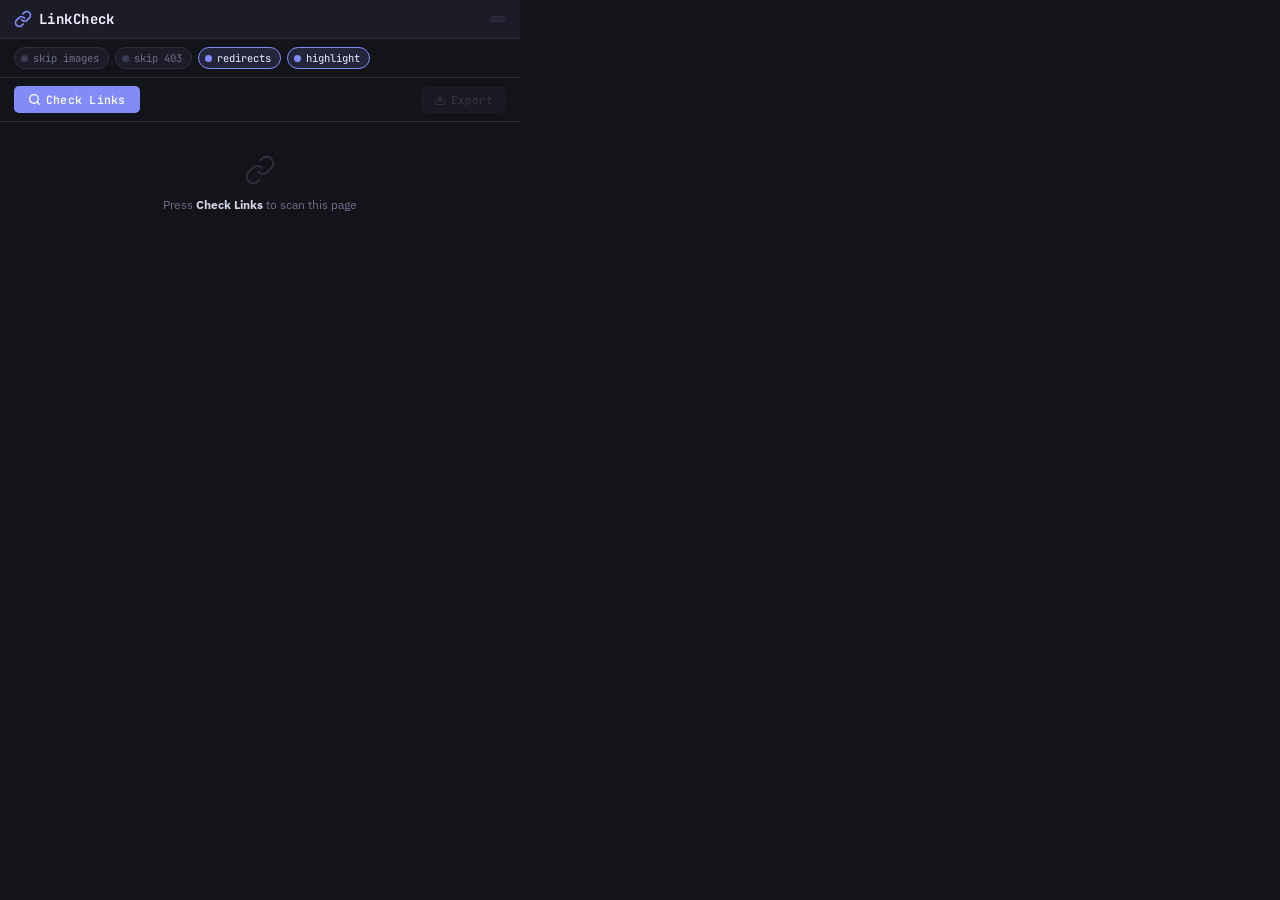
==== popup.html @ 78cd09f8 "Initial commit — LinkCheck v0.0.1 Chrome MV3 extension for scanning webpages for broken and redirect" ====
<!DOCTYPE html>
<html lang="en">
<head>
  <meta charset="UTF-8">
  <meta name="viewport" content="width=device-width, initial-scale=1">
  <title>LinkCheck</title>
  <link rel="preconnect" href="https://fonts.googleapis.com">
  <link href="https://fonts.googleapis.com/css2?family=JetBrains+Mono:wght@400;500;700&family=IBM+Plex+Sans:wght@400;500;600&display=swap" rel="stylesheet">
  <link rel="stylesheet" href="popup.css">
</head>
<body>
  <div id="app">

    <!-- Header -->
    <header>
      <div class="logo">
        <svg width="18" height="18" viewBox="0 0 24 24" fill="none" stroke="currentColor" stroke-width="2.2" stroke-linecap="round" stroke-linejoin="round">
          <path d="M10 13a5 5 0 0 0 7.54.54l3-3a5 5 0 0 0-7.07-7.07l-1.72 1.71"/>
          <path d="M14 11a5 5 0 0 0-7.54-.54l-3 3a5 5 0 0 0 7.07 7.07l1.71-1.71"/>
        </svg>
        <span class="title">LinkCheck</span>
      </div>
      <span id="page-host" class="page-host" title=""></span>
    </header>

    <!-- Options row -->
    <div class="options-row">
      <label class="chip" title="Skip checking image file links">
        <input type="checkbox" id="opt-skip-images">
        <span class="chip-dot"></span>
        skip images
      </label>
      <label class="chip" title="Don't flag 403 Forbidden as broken">
        <input type="checkbox" id="opt-skip-403">
        <span class="chip-dot"></span>
        skip 403
      </label>
      <label class="chip" title="Show redirected links in results">
        <input type="checkbox" id="opt-show-redirects" checked>
        <span class="chip-dot"></span>
        redirects
      </label>
      <label class="chip" title="Highlight broken links on the page">
        <input type="checkbox" id="opt-highlight" checked>
        <span class="chip-dot"></span>
        highlight
      </label>
    </div>

    <!-- Action bar -->
    <div class="action-bar">
      <button id="btn-start" class="btn-start">
        <svg class="btn-icon" width="13" height="13" viewBox="0 0 24 24" fill="none" stroke="currentColor" stroke-width="2.5" stroke-linecap="round" stroke-linejoin="round">
          <circle cx="11" cy="11" r="8"/><path d="m21 21-4.35-4.35"/>
        </svg>
        <span id="btn-start-label">Check Links</span>
      </button>
      <button id="btn-stop" class="btn-stop hidden">
        <svg width="12" height="12" viewBox="0 0 24 24" fill="currentColor">
          <rect x="6" y="6" width="12" height="12" rx="1"/>
        </svg>
        Stop
      </button>
      <button id="btn-export" class="btn-export" disabled title="Export results as Markdown">
        <svg width="12" height="12" viewBox="0 0 24 24" fill="none" stroke="currentColor" stroke-width="2.2" stroke-linecap="round" stroke-linejoin="round">
          <path d="M21 15v4a2 2 0 0 1-2 2H5a2 2 0 0 1-2-2v-4"/>
          <polyline points="7,10 12,15 17,10"/>
          <line x1="12" y1="15" x2="12" y2="3"/>
        </svg>
        Export
      </button>
    </div>

    <!-- Progress -->
    <div id="section-progress" class="section-progress hidden">
      <div class="progress-meta">
        <span id="progress-label" class="progress-label">Scanning…</span>
        <span id="progress-count" class="progress-count"></span>
      </div>
      <div class="progress-track">
        <div id="progress-bar" class="progress-bar" style="width: 0%"></div>
      </div>
    </div>

    <!-- Stats strip -->
    <div id="section-stats" class="stats-strip hidden">
      <div class="stat-cell">
        <span id="stat-total" class="stat-num">0</span>
        <span class="stat-lbl">total</span>
      </div>
      <div class="stat-divider"></div>
      <div class="stat-cell accent-broken">
        <span id="stat-broken" class="stat-num">0</span>
        <span class="stat-lbl">broken</span>
      </div>
      <div class="stat-divider"></div>
      <div class="stat-cell accent-redirect">
        <span id="stat-redirects" class="stat-num">0</span>
        <span class="stat-lbl">redirects</span>
      </div>
      <div class="stat-divider"></div>
      <div class="stat-cell accent-ok">
        <span id="stat-ok" class="stat-num">0</span>
        <span class="stat-lbl">ok</span>
      </div>
    </div>

    <!-- Tab bar -->
    <div id="section-tabs" class="tab-bar hidden">
      <button class="tab active" data-tab="all">All</button>
      <button class="tab" data-tab="broken">Broken</button>
      <button class="tab" data-tab="redirects">Redirects</button>
      <button class="tab" data-tab="ok">OK</button>
    </div>

    <!-- Results list -->
    <div id="results" class="results-list">
      <div class="empty-state" id="empty-state">
        <svg width="32" height="32" viewBox="0 0 24 24" fill="none" stroke="currentColor" stroke-width="1.5" opacity=".3">
          <path d="M10 13a5 5 0 0 0 7.54.54l3-3a5 5 0 0 0-7.07-7.07l-1.72 1.71"/>
          <path d="M14 11a5 5 0 0 0-7.54-.54l-3 3a5 5 0 0 0 7.07 7.07l1.71-1.71"/>
        </svg>
        <p>Press <strong>Check Links</strong> to scan this page</p>
      </div>
    </div>

  </div>
  <script src="popup.js"></script>
</body>
</html>
---- popup.css ----
/* ─── Variables ──────────────────────────────────────────────── */
:root {
  --bg:          #13131a;
  --bg-2:        #1c1c28;
  --bg-3:        #252535;
  --border:      #2e2e42;
  --border-2:    #3a3a52;
  --text:        #d4d4e8;
  --text-dim:    #6e6e8a;
  --text-bright: #f0f0ff;

  --broken:      #ef4444;
  --broken-bg:   rgba(239,68,68,.12);
  --redirect:    #f97316;
  --redirect-bg: rgba(249,115,22,.10);
  --ok:          #22c55e;
  --ok-bg:       rgba(34,197,94,.10);
  --neutral:     #6b7280;

  --accent:      #818cf8;
  --accent-dim:  rgba(129,140,248,.15);

  --font-mono: 'JetBrains Mono', 'Fira Code', monospace;
  --font-ui:   'IBM Plex Sans', system-ui, sans-serif;

  --radius: 5px;
  --transition: 120ms ease;
}

/* ─── Reset ──────────────────────────────────────────────────── */
*, *::before, *::after { box-sizing: border-box; margin: 0; padding: 0; }

/* ─── Base ───────────────────────────────────────────────────── */
body {
  width: 520px;
  min-height: 180px;
  max-height: 600px;
  display: flex;
  flex-direction: column;
  background: var(--bg);
  color: var(--text);
  font-family: var(--font-ui);
  font-size: 13px;
  overflow: hidden;
}

#app {
  display: flex;
  flex-direction: column;
  height: 100%;
  max-height: 600px;
}

/* ─── Header ─────────────────────────────────────────────────── */
header {
  display: flex;
  align-items: center;
  justify-content: space-between;
  padding: 10px 14px;
  border-bottom: 1px solid var(--border);
  background: var(--bg-2);
  flex-shrink: 0;
}

.logo {
  display: flex;
  align-items: center;
  gap: 7px;
  color: var(--accent);
}

.logo svg { flex-shrink: 0; }

.title {
  font-family: var(--font-mono);
  font-weight: 700;
  font-size: 14px;
  letter-spacing: .03em;
  color: var(--text-bright);
}

.page-host {
  font-family: var(--font-mono);
  font-size: 10px;
  color: var(--text-dim);
  max-width: 220px;
  overflow: hidden;
  text-overflow: ellipsis;
  white-space: nowrap;
  background: var(--bg-3);
  padding: 2px 7px;
  border-radius: 20px;
  border: 1px solid var(--border);
}

/* ─── Options chips ──────────────────────────────────────────── */
.options-row {
  display: flex;
  align-items: center;
  gap: 6px;
  padding: 8px 14px;
  border-bottom: 1px solid var(--border);
  flex-wrap: wrap;
  flex-shrink: 0;
}

.chip {
  display: inline-flex;
  align-items: center;
  gap: 5px;
  padding: 3px 9px 3px 6px;
  border-radius: 20px;
  border: 1px solid var(--border);
  background: var(--bg-2);
  cursor: pointer;
  font-family: var(--font-mono);
  font-size: 10.5px;
  color: var(--text-dim);
  transition: all var(--transition);
  user-select: none;
}

.chip:hover { border-color: var(--border-2); color: var(--text); }

.chip input[type="checkbox"] { display: none; }

.chip-dot {
  width: 7px;
  height: 7px;
  border-radius: 50%;
  background: var(--border-2);
  flex-shrink: 0;
  transition: background var(--transition);
}

.chip:has(input:checked) {
  border-color: var(--accent);
  background: var(--accent-dim);
  color: var(--text-bright);
}
.chip:has(input:checked) .chip-dot { background: var(--accent); }

/* ─── Action bar ─────────────────────────────────────────────── */
.action-bar {
  display: flex;
  align-items: center;
  gap: 8px;
  padding: 8px 14px;
  border-bottom: 1px solid var(--border);
  flex-shrink: 0;
}

button {
  display: inline-flex;
  align-items: center;
  gap: 5px;
  border: none;
  cursor: pointer;
  font-family: var(--font-mono);
  font-size: 11px;
  font-weight: 500;
  border-radius: var(--radius);
  transition: all var(--transition);
  padding: 5px 12px;
}

.btn-start {
  background: var(--accent);
  color: #fff;
  padding: 6px 14px;
  font-size: 11.5px;
  letter-spacing: .02em;
}
.btn-start:hover { background: #929cf8; }
.btn-start:disabled { opacity: .4; cursor: not-allowed; }

.btn-stop {
  background: var(--broken-bg);
  color: var(--broken);
  border: 1px solid var(--broken);
}
.btn-stop:hover { background: rgba(239,68,68,.22); }

.btn-export {
  background: var(--bg-3);
  color: var(--text-dim);
  border: 1px solid var(--border);
  margin-left: auto;
}
.btn-export:hover:not(:disabled) { color: var(--text); border-color: var(--border-2); }
.btn-export:disabled { opacity: .35; cursor: not-allowed; }

.btn-icon { flex-shrink: 0; }

/* ─── Progress ───────────────────────────────────────────────── */
.section-progress {
  padding: 7px 14px;
  border-bottom: 1px solid var(--border);
  flex-shrink: 0;
}

.progress-meta {
  display: flex;
  justify-content: space-between;
  align-items: center;
  margin-bottom: 5px;
}

.progress-label {
  font-family: var(--font-mono);
  font-size: 10.5px;
  color: var(--text-dim);
}

.progress-count {
  font-family: var(--font-mono);
  font-size: 10.5px;
  color: var(--accent);
}

.progress-track {
  height: 3px;
  background: var(--bg-3);
  border-radius: 2px;
  overflow: hidden;
}

.progress-bar {
  height: 100%;
  background: linear-gradient(90deg, var(--accent), #c084fc);
  border-radius: 2px;
  transition: width 200ms ease;
}

.progress-bar.has-broken { background: linear-gradient(90deg, var(--accent), var(--broken)); }

/* ─── Stats strip ────────────────────────────────────────────── */
.stats-strip {
  display: flex;
  align-items: center;
  padding: 6px 14px;
  border-bottom: 1px solid var(--border);
  background: var(--bg-2);
  flex-shrink: 0;
}

.stat-cell {
  display: flex;
  align-items: baseline;
  gap: 5px;
  padding: 0 12px;
  flex: 1;
  justify-content: center;
}
.stat-cell:first-child { padding-left: 0; justify-content: flex-start; }
.stat-cell:last-child { padding-right: 0; justify-content: flex-end; }

.stat-num {
  font-family: var(--font-mono);
  font-size: 18px;
  font-weight: 700;
  color: var(--text-dim);
  line-height: 1;
  transition: color .2s;
}

.stat-lbl {
  font-size: 10px;
  color: var(--text-dim);
  text-transform: uppercase;
  letter-spacing: .06em;
}

.accent-broken .stat-num { color: var(--broken); }
.accent-redirect .stat-num { color: var(--redirect); }
.accent-ok .stat-num { color: var(--ok); }

.stat-divider {
  width: 1px;
  height: 20px;
  background: var(--border);
}

/* ─── Tabs ───────────────────────────────────────────────────── */
.tab-bar {
  display: flex;
  border-bottom: 1px solid var(--border);
  padding: 0 14px;
  background: var(--bg-2);
  flex-shrink: 0;
}

.tab {
  background: transparent;
  color: var(--text-dim);
  border: none;
  border-bottom: 2px solid transparent;
  padding: 7px 12px;
  font-family: var(--font-mono);
  font-size: 10.5px;
  letter-spacing: .04em;
  border-radius: 0;
  cursor: pointer;
  transition: color var(--transition);
  margin-bottom: -1px;
}

.tab:hover { color: var(--text); }
.tab.active { color: var(--accent); border-bottom-color: var(--accent); }

/* ─── Results ────────────────────────────────────────────────── */
.results-list {
  flex: 1;
  overflow-y: auto;
  overflow-x: hidden;
  min-height: 80px;
  max-height: 310px;
  scrollbar-width: thin;
  scrollbar-color: var(--border-2) transparent;
}

.results-list::-webkit-scrollbar { width: 5px; }
.results-list::-webkit-scrollbar-thumb { background: var(--border-2); border-radius: 3px; }

/* Empty state */
.empty-state {
  display: flex;
  flex-direction: column;
  align-items: center;
  justify-content: center;
  gap: 10px;
  padding: 32px 20px;
  color: var(--text-dim);
  font-size: 12px;
  text-align: center;
}

.empty-state p { line-height: 1.5; }
.empty-state strong { color: var(--text); }

/* Result row */
.result-row {
  display: flex;
  align-items: flex-start;
  gap: 9px;
  padding: 8px 14px;
  border-bottom: 1px solid var(--border);
  transition: background var(--transition);
  cursor: default;
}

.result-row:hover { background: var(--bg-2); }
.result-row:last-child { border-bottom: none; }

.result-row.hidden { display: none; }

/* Status badge */
.badge {
  flex-shrink: 0;
  font-family: var(--font-mono);
  font-size: 10px;
  font-weight: 700;
  padding: 2px 6px;
  border-radius: 3px;
  margin-top: 1px;
  letter-spacing: .03em;
  min-width: 36px;
  text-align: center;
}

.badge-broken  { background: var(--broken-bg);   color: var(--broken);   border: 1px solid rgba(239,68,68,.3); }
.badge-redirect{ background: var(--redirect-bg);  color: var(--redirect); border: 1px solid rgba(249,115,22,.3); }
.badge-ok      { background: var(--ok-bg);        color: var(--ok);       border: 1px solid rgba(34,197,94,.25); }
.badge-error   { background: rgba(107,114,128,.15); color: var(--neutral); border: 1px solid rgba(107,114,128,.3); }

/* Result content */
.result-content { flex: 1; min-width: 0; }

.result-text {
  font-size: 12px;
  color: var(--text);
  white-space: nowrap;
  overflow: hidden;
  text-overflow: ellipsis;
  line-height: 1.4;
  margin-bottom: 2px;
}

.result-url {
  font-family: var(--font-mono);
  font-size: 10px;
  color: var(--text-dim);
  white-space: nowrap;
  overflow: hidden;
  text-overflow: ellipsis;
  line-height: 1.3;
}

.result-url a {
  color: inherit;
  text-decoration: none;
}
.result-url a:hover { color: var(--accent); text-decoration: underline; }

.result-redirect {
  font-family: var(--font-mono);
  font-size: 10px;
  color: var(--redirect);
  white-space: nowrap;
  overflow: hidden;
  text-overflow: ellipsis;
  margin-top: 2px;
  display: flex;
  align-items: center;
  gap: 4px;
}

.result-error {
  font-family: var(--font-mono);
  font-size: 10px;
  color: var(--neutral);
  margin-top: 2px;
}

/* ─── Utility ────────────────────────────────────────────────── */
.hidden { display: none !important; }

/* ─── Scanning animation on button ──────────────────────────── */
@keyframes pulse {
  0%, 100% { opacity: 1; }
  50% { opacity: .5; }
}
.btn-start.scanning .btn-icon {
  animation: pulse 1s infinite;
}
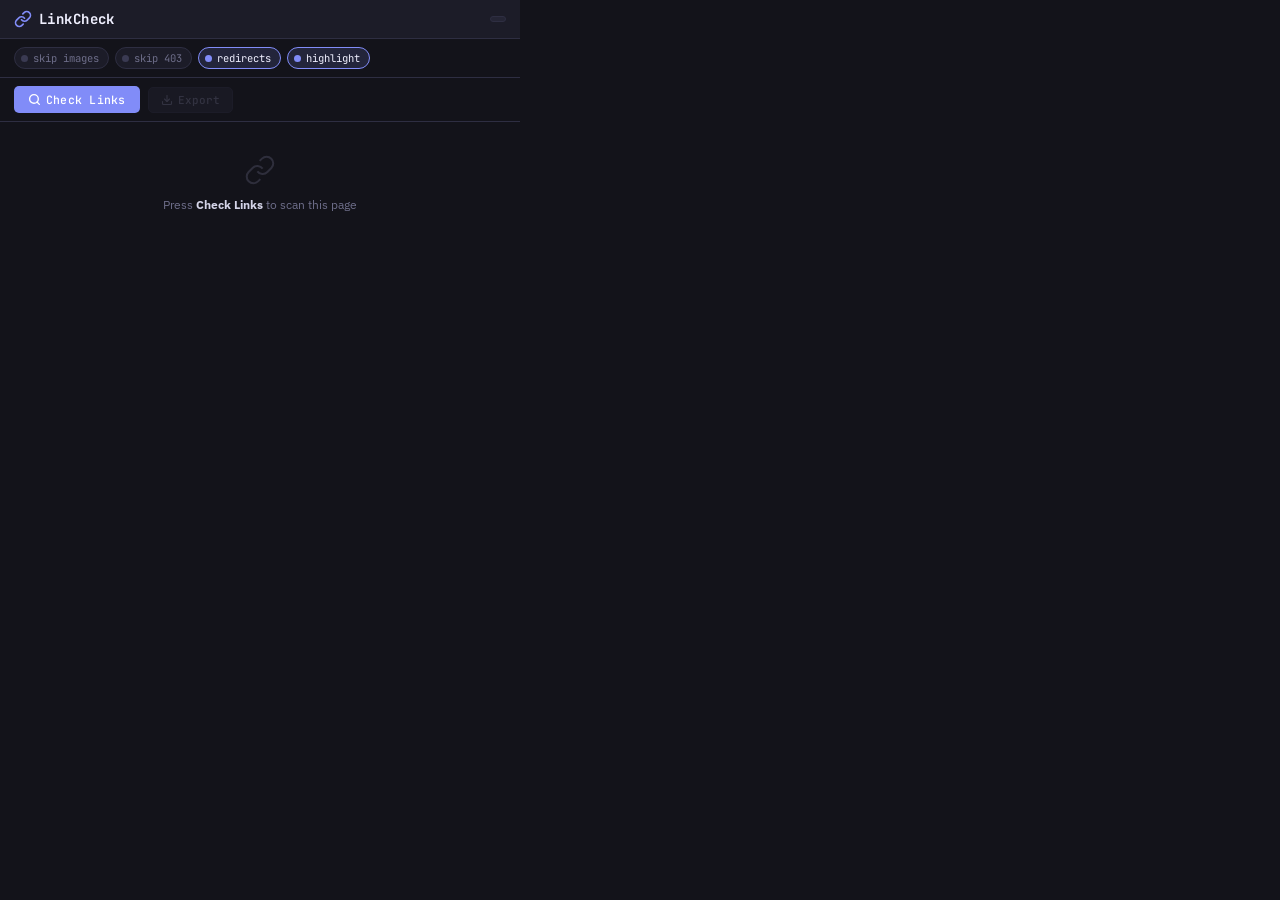
==== commit cf5ef089: "Add copy URL, copy broken, tab counts, badge counter, keyboard shortcut - Copy icon on each result r" ====
--- a/popup.html
+++ b/popup.html
@@ -60,6 +60,13 @@
           <rect x="6" y="6" width="12" height="12" rx="1"/>
         </svg>
         Stop
+      </button>
+      <button id="btn-copy-broken" class="btn-copy-broken hidden" title="Copy all broken URLs to clipboard">
+        <svg width="12" height="12" viewBox="0 0 24 24" fill="none" stroke="currentColor" stroke-width="2.2" stroke-linecap="round" stroke-linejoin="round">
+          <rect x="9" y="9" width="13" height="13" rx="2"/>
+          <path d="M5 15H4a2 2 0 0 1-2-2V4a2 2 0 0 1 2-2h9a2 2 0 0 1 2 2v1"/>
+        </svg>
+        <span class="btn-copy-label">Copy Broken</span>
       </button>
       <button id="btn-export" class="btn-export" disabled title="Export results as Markdown">
         <svg width="12" height="12" viewBox="0 0 24 24" fill="none" stroke="currentColor" stroke-width="2.2" stroke-linecap="round" stroke-linejoin="round">
--- a/popup.css
+++ b/popup.css
@@ -187,8 +187,17 @@
   border: 1px solid var(--border);
   margin-left: auto;
 }
+.btn-copy-broken + .btn-export { margin-left: 0; }
 .btn-export:hover:not(:disabled) { color: var(--text); border-color: var(--border-2); }
 .btn-export:disabled { opacity: .35; cursor: not-allowed; }
+
+.btn-copy-broken {
+  background: var(--broken-bg);
+  color: var(--broken);
+  border: 1px solid rgba(239,68,68,.3);
+  margin-left: auto;
+}
+.btn-copy-broken:hover { background: rgba(239,68,68,.22); }
 
 .btn-icon { flex-shrink: 0; }
 
@@ -422,6 +431,28 @@
   margin-top: 2px;
 }
 
+/* ─── Copy button on result rows ─────────────────────────────── */
+.result-url-row {
+  display: flex;
+  align-items: center;
+  gap: 6px;
+}
+.result-url-row .result-url { flex: 1; min-width: 0; }
+
+.btn-copy {
+  flex-shrink: 0;
+  background: transparent;
+  border: none;
+  color: var(--text-dim);
+  padding: 2px 4px;
+  border-radius: 3px;
+  cursor: pointer;
+  opacity: 0;
+  transition: opacity var(--transition), color var(--transition);
+}
+.result-row:hover .btn-copy { opacity: 1; }
+.btn-copy:hover { color: var(--accent); }
+
 /* ─── Utility ────────────────────────────────────────────────── */
 .hidden { display: none !important; }
 
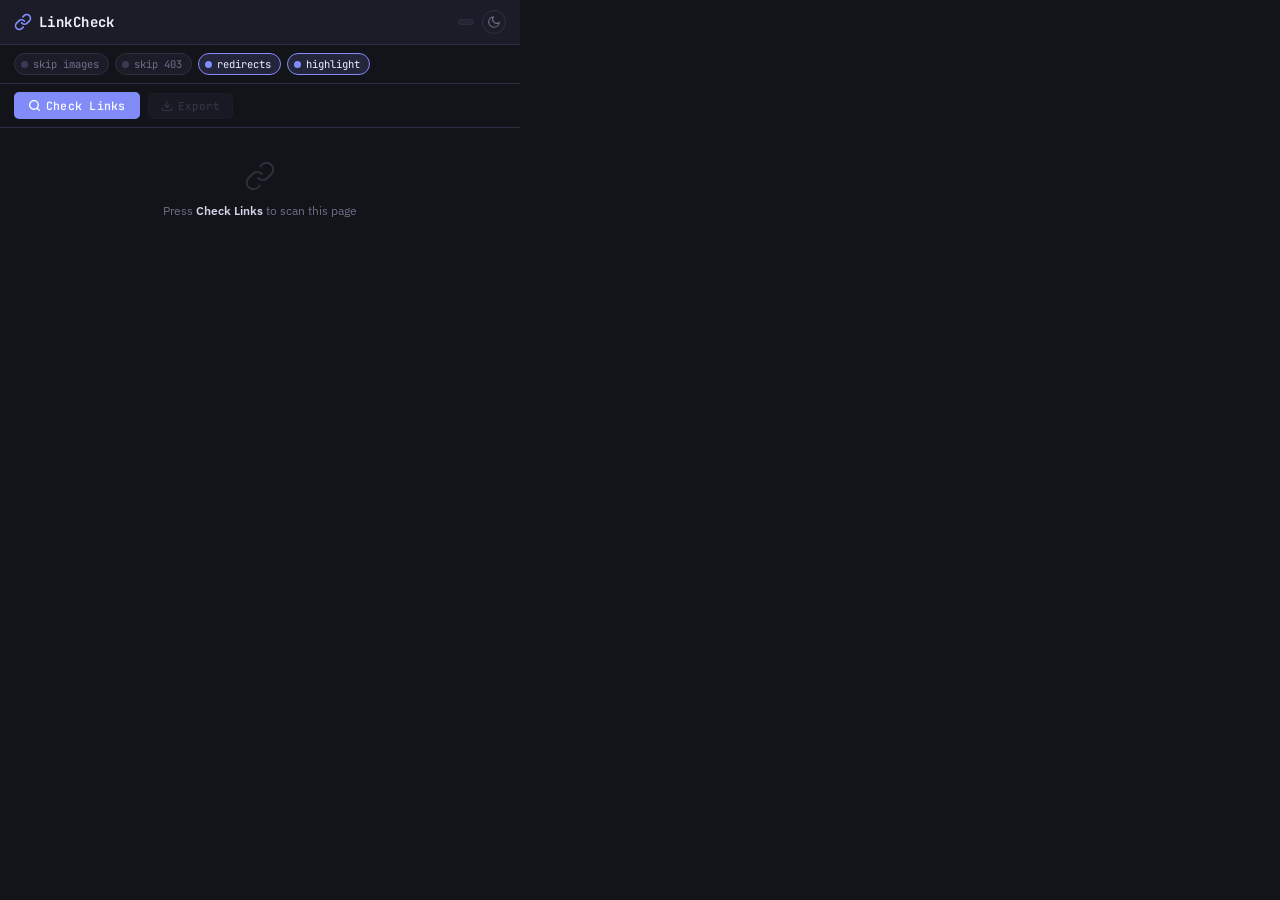
==== commit 6e11e1fa: "Bundle fonts, persist results across popup close, add light/dark theme - Bundle JetBrains Mono and I" ====
--- a/popup.html
+++ b/popup.html
@@ -4,8 +4,6 @@
   <meta charset="UTF-8">
   <meta name="viewport" content="width=device-width, initial-scale=1">
   <title>LinkCheck</title>
-  <link rel="preconnect" href="https://fonts.googleapis.com">
-  <link href="https://fonts.googleapis.com/css2?family=JetBrains+Mono:wght@400;500;700&family=IBM+Plex+Sans:wght@400;500;600&display=swap" rel="stylesheet">
   <link rel="stylesheet" href="popup.css">
 </head>
 <body>
@@ -20,7 +18,17 @@
         </svg>
         <span class="title">LinkCheck</span>
       </div>
-      <span id="page-host" class="page-host" title=""></span>
+      <div class="header-right">
+        <span id="page-host" class="page-host" title=""></span>
+        <button id="btn-theme" class="btn-theme" title="Toggle light/dark theme">
+          <svg id="icon-moon" width="14" height="14" viewBox="0 0 24 24" fill="none" stroke="currentColor" stroke-width="2" stroke-linecap="round" stroke-linejoin="round">
+            <path d="M21 12.79A9 9 0 1 1 11.21 3 7 7 0 0 0 21 12.79z"/>
+          </svg>
+          <svg id="icon-sun" class="hidden" width="14" height="14" viewBox="0 0 24 24" fill="none" stroke="currentColor" stroke-width="2" stroke-linecap="round" stroke-linejoin="round">
+            <circle cx="12" cy="12" r="5"/><line x1="12" y1="1" x2="12" y2="3"/><line x1="12" y1="21" x2="12" y2="23"/><line x1="4.22" y1="4.22" x2="5.64" y2="5.64"/><line x1="18.36" y1="18.36" x2="19.78" y2="19.78"/><line x1="1" y1="12" x2="3" y2="12"/><line x1="21" y1="12" x2="23" y2="12"/><line x1="4.22" y1="19.78" x2="5.64" y2="18.36"/><line x1="18.36" y1="5.64" x2="19.78" y2="4.22"/>
+          </svg>
+        </button>
+      </div>
     </header>
 
     <!-- Options row -->
--- a/popup.css
+++ b/popup.css
@@ -1,3 +1,19 @@
+/* ─── Bundled Fonts ──────────────────────────────────────────── */
+@font-face {
+  font-family: 'JetBrains Mono';
+  font-style: normal;
+  font-weight: 400 700;
+  font-display: swap;
+  src: url('fonts/JetBrainsMono-latin.woff2') format('woff2');
+}
+@font-face {
+  font-family: 'IBM Plex Sans';
+  font-style: normal;
+  font-weight: 400 600;
+  font-display: swap;
+  src: url('fonts/IBMPlexSans-latin.woff2') format('woff2');
+}
+
 /* ─── Variables ──────────────────────────────────────────────── */
 :root {
   --bg:          #13131a;
@@ -27,6 +43,29 @@
   --transition: 120ms ease;
 }
 
+/* ─── Light theme ────────────────────────────────────────────── */
+:root[data-theme="light"] {
+  --bg:          #f8f8fc;
+  --bg-2:        #eeeef4;
+  --bg-3:        #e2e2ec;
+  --border:      #d0d0de;
+  --border-2:    #bbbbc8;
+  --text:        #2e2e3e;
+  --text-dim:    #6e6e82;
+  --text-bright: #111118;
+
+  --broken:      #dc2626;
+  --broken-bg:   rgba(220,38,38,.10);
+  --redirect:    #ea580c;
+  --redirect-bg: rgba(234,88,12,.08);
+  --ok:          #16a34a;
+  --ok-bg:       rgba(22,163,74,.08);
+  --neutral:     #6b7280;
+
+  --accent:      #6366f1;
+  --accent-dim:  rgba(99,102,241,.10);
+}
+
 /* ─── Reset ──────────────────────────────────────────────────── */
 *, *::before, *::after { box-sizing: border-box; margin: 0; padding: 0; }
 
@@ -79,11 +118,17 @@
   color: var(--text-bright);
 }
 
+.header-right {
+  display: flex;
+  align-items: center;
+  gap: 8px;
+}
+
 .page-host {
   font-family: var(--font-mono);
   font-size: 10px;
   color: var(--text-dim);
-  max-width: 220px;
+  max-width: 200px;
   overflow: hidden;
   text-overflow: ellipsis;
   white-space: nowrap;
@@ -92,6 +137,20 @@
   border-radius: 20px;
   border: 1px solid var(--border);
 }
+
+.btn-theme {
+  background: transparent;
+  border: 1px solid var(--border);
+  color: var(--text-dim);
+  padding: 4px;
+  border-radius: 50%;
+  cursor: pointer;
+  display: flex;
+  align-items: center;
+  justify-content: center;
+  transition: color var(--transition), border-color var(--transition);
+}
+.btn-theme:hover { color: var(--accent); border-color: var(--accent); }
 
 /* ─── Options chips ──────────────────────────────────────────── */
 .options-row {
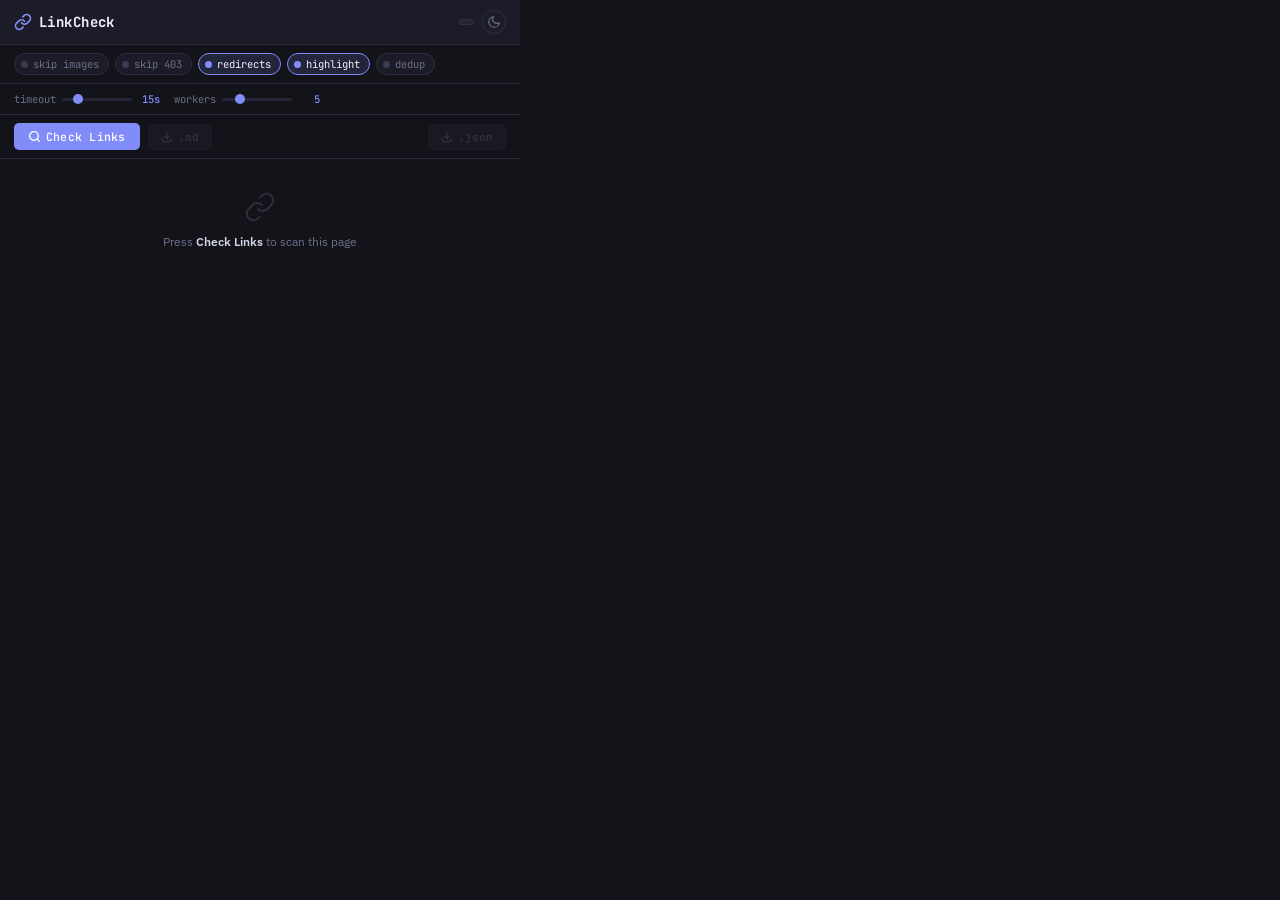
==== commit 1ec37e7c: "Add configurable timeout/concurrency, context menu, JSON export, dedup - Timeout slider (5–60s) and " ====
--- a/popup.html
+++ b/popup.html
@@ -53,6 +53,21 @@
         <span class="chip-dot"></span>
         highlight
       </label>
+      <label class="chip" title="Check each unique URL only once">
+        <input type="checkbox" id="opt-dedup">
+        <span class="chip-dot"></span>
+        dedup
+      </label>
+    </div>
+
+    <!-- Advanced options row -->
+    <div class="options-row options-advanced">
+      <label class="range-label" title="Request timeout per link">
+        timeout <input type="range" id="range-timeout" min="5" max="60" value="15" class="range-input"> <span id="timeout-val">15s</span>
+      </label>
+      <label class="range-label" title="Parallel link checks">
+        workers <input type="range" id="range-concurrency" min="1" max="20" value="5" class="range-input"> <span id="concurrency-val">5</span>
+      </label>
     </div>
 
     <!-- Action bar -->
@@ -82,7 +97,15 @@
           <polyline points="7,10 12,15 17,10"/>
           <line x1="12" y1="15" x2="12" y2="3"/>
         </svg>
-        Export
+        .md
+      </button>
+      <button id="btn-export-json" class="btn-export" disabled title="Export results as JSON">
+        <svg width="12" height="12" viewBox="0 0 24 24" fill="none" stroke="currentColor" stroke-width="2.2" stroke-linecap="round" stroke-linejoin="round">
+          <path d="M21 15v4a2 2 0 0 1-2 2H5a2 2 0 0 1-2-2v-4"/>
+          <polyline points="7,10 12,15 17,10"/>
+          <line x1="12" y1="15" x2="12" y2="3"/>
+        </svg>
+        .json
       </button>
     </div>
 
@@ -128,6 +151,17 @@
       <button class="tab" data-tab="ok">OK</button>
     </div>
 
+    <!-- Search / sort bar -->
+    <div id="section-search" class="search-bar hidden">
+      <input type="text" id="search-input" class="search-input" placeholder="Filter by URL or text…">
+      <button id="btn-sort" class="btn-sort" title="Sort results">
+        <svg width="11" height="11" viewBox="0 0 24 24" fill="none" stroke="currentColor" stroke-width="2.2" stroke-linecap="round" stroke-linejoin="round">
+          <path d="M3 6h18M3 12h12M3 18h6"/>
+        </svg>
+        <span id="sort-label">Default</span>
+      </button>
+    </div>
+
     <!-- Results list -->
     <div id="results" class="results-list">
       <div class="empty-state" id="empty-state">
--- a/popup.css
+++ b/popup.css
@@ -199,6 +199,47 @@
 }
 .chip:has(input:checked) .chip-dot { background: var(--accent); }
 
+/* ─── Advanced options (ranges) ──────────────────────────────── */
+.options-advanced {
+  gap: 14px;
+}
+
+.range-label {
+  display: inline-flex;
+  align-items: center;
+  gap: 6px;
+  font-family: var(--font-mono);
+  font-size: 10.5px;
+  color: var(--text-dim);
+  cursor: default;
+}
+
+.range-input {
+  width: 70px;
+  height: 3px;
+  -webkit-appearance: none;
+  appearance: none;
+  background: var(--bg-3);
+  border-radius: 2px;
+  outline: none;
+  cursor: pointer;
+}
+.range-input::-webkit-slider-thumb {
+  -webkit-appearance: none;
+  width: 10px;
+  height: 10px;
+  border-radius: 50%;
+  background: var(--accent);
+  cursor: pointer;
+}
+
+.range-label span {
+  min-width: 22px;
+  text-align: right;
+  color: var(--accent);
+  font-weight: 500;
+}
+
 /* ─── Action bar ─────────────────────────────────────────────── */
 .action-bar {
   display: flex;
@@ -375,6 +416,48 @@
 
 .tab:hover { color: var(--text); }
 .tab.active { color: var(--accent); border-bottom-color: var(--accent); }
+
+/* ─── Search / sort bar ──────────────────────────────────────── */
+.search-bar {
+  display: flex;
+  align-items: center;
+  gap: 6px;
+  padding: 6px 14px;
+  border-bottom: 1px solid var(--border);
+  flex-shrink: 0;
+}
+
+.search-input {
+  flex: 1;
+  background: var(--bg-3);
+  border: 1px solid var(--border);
+  border-radius: var(--radius);
+  padding: 4px 8px;
+  font-family: var(--font-mono);
+  font-size: 10.5px;
+  color: var(--text);
+  outline: none;
+  transition: border-color var(--transition);
+}
+.search-input::placeholder { color: var(--text-dim); }
+.search-input:focus { border-color: var(--accent); }
+
+.btn-sort {
+  background: var(--bg-3);
+  color: var(--text-dim);
+  border: 1px solid var(--border);
+  padding: 4px 8px;
+  font-family: var(--font-mono);
+  font-size: 10px;
+  border-radius: var(--radius);
+  cursor: pointer;
+  display: flex;
+  align-items: center;
+  gap: 4px;
+  white-space: nowrap;
+  transition: all var(--transition);
+}
+.btn-sort:hover { color: var(--text); border-color: var(--border-2); }
 
 /* ─── Results ────────────────────────────────────────────────── */
 .results-list {
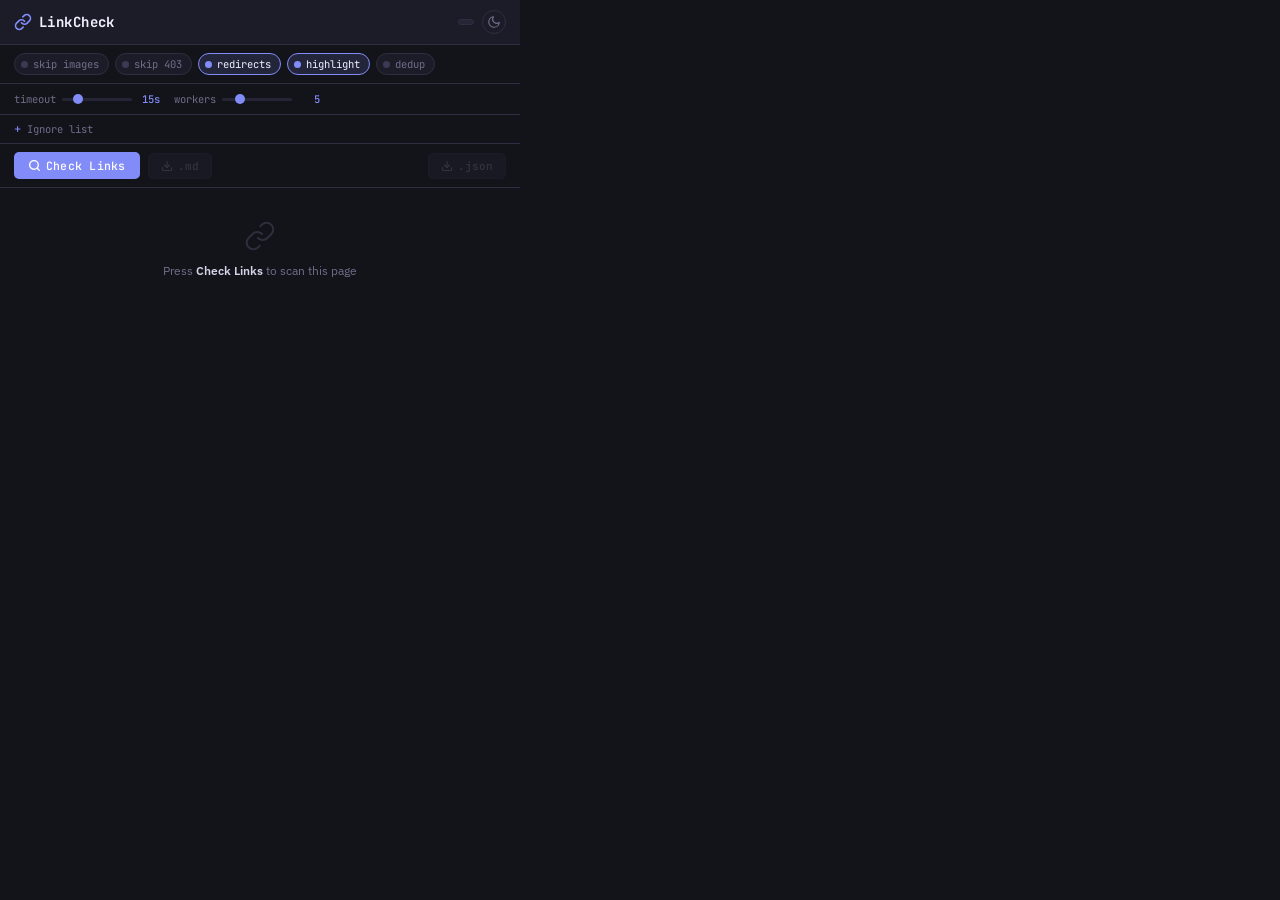
==== commit b477405a: "Add ignore list, retry logic with exponential back-off - Collapsible ignore list textarea: one patte" ====
--- a/popup.html
+++ b/popup.html
@@ -69,6 +69,12 @@
         workers <input type="range" id="range-concurrency" min="1" max="20" value="5" class="range-input"> <span id="concurrency-val">5</span>
       </label>
     </div>
+
+    <!-- Ignore list (collapsible) -->
+    <details class="ignore-section">
+      <summary class="ignore-toggle">Ignore list</summary>
+      <textarea id="ignore-patterns" class="ignore-textarea" rows="3" placeholder="One pattern per line, e.g.&#10;localhost&#10;example.com/old&#10;cdn.jsdelivr.net"></textarea>
+    </details>
 
     <!-- Action bar -->
     <div class="action-bar">
--- a/popup.css
+++ b/popup.css
@@ -240,6 +240,50 @@
   font-weight: 500;
 }
 
+/* ─── Ignore list ────────────────────────────────────────────── */
+.ignore-section {
+  border-bottom: 1px solid var(--border);
+  flex-shrink: 0;
+}
+
+.ignore-toggle {
+  display: flex;
+  align-items: center;
+  padding: 6px 14px;
+  font-family: var(--font-mono);
+  font-size: 10.5px;
+  color: var(--text-dim);
+  cursor: pointer;
+  user-select: none;
+  list-style: none;
+}
+.ignore-toggle::before {
+  content: '+';
+  margin-right: 6px;
+  font-size: 12px;
+  color: var(--accent);
+}
+.ignore-section[open] .ignore-toggle::before { content: '\2212'; }
+.ignore-toggle:hover { color: var(--text); }
+
+.ignore-textarea {
+  display: block;
+  width: calc(100% - 28px);
+  margin: 0 14px 8px;
+  background: var(--bg-3);
+  border: 1px solid var(--border);
+  border-radius: var(--radius);
+  padding: 6px 8px;
+  font-family: var(--font-mono);
+  font-size: 10px;
+  color: var(--text);
+  resize: vertical;
+  outline: none;
+  line-height: 1.5;
+}
+.ignore-textarea::placeholder { color: var(--text-dim); }
+.ignore-textarea:focus { border-color: var(--accent); }
+
 /* ─── Action bar ─────────────────────────────────────────────── */
 .action-bar {
   display: flex;
